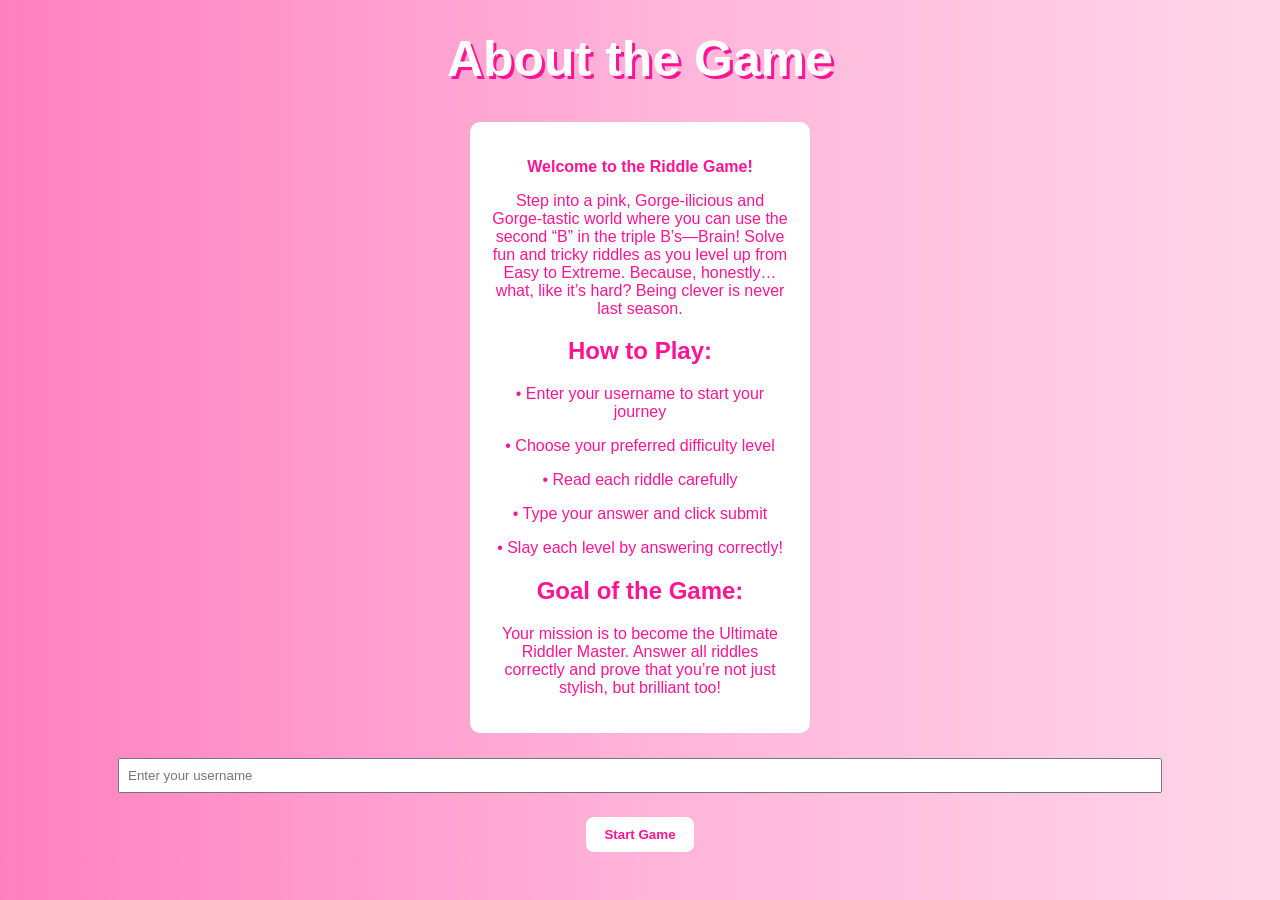
==== about.html @ 6e07c2cc "Add files via upload" ====
<!DOCTYPE html>
<html>
<head>
    <title>About</title>
    <link rel="stylesheet" href="style.css">
</head>
<body>
    <h1>About the Game</h1>

    <div class="game-card">
        <p><b>Welcome to the Riddle Game!</b></p>
        <p>Step into a pink, Gorge-ilicious and Gorge-tastic world where you can use the second “B” in the triple B’s—Brain! Solve fun and tricky riddles as you level up from Easy to Extreme. Because, honestly… what, like it’s hard? Being clever is never last season.</p>

        <h2>How to Play:</h2>
        <p>• Enter your username to start your journey</p>
        <p>• Choose your preferred difficulty level</p>
        <p>• Read each riddle carefully</p>
        <p>• Type your answer and click submit</p>
        <p>• Slay each level by answering correctly!</p>

        <h2>Goal of the Game:</h2>
        <p>Your mission is to become the Ultimate Riddler Master. Answer all riddles correctly and prove that you’re not just stylish, but brilliant too!</p>
    </div>

    <input type="text" id="username" placeholder="Enter your username">
    <br><br>
    <button onclick="saveName()">Start Game</button>

    <script>
        function saveName() {
            let name = document.getElementById("username").value.trim();

            if (name === "") {
                alert("Please enter a username.");
                return;
            }

            if (name.includes(" ")) {
                alert("Username must not contain spaces.");
                return;
            }

            localStorage.setItem("username", name);
            alert("Welcome, " + name + "! Get ready to slay the riddles 💖");
            window.location.href = "index.html";
        }
    </script>
</body>
</html>
---- style.css ----
body {
    font-family: 'Poppins', sans-serif;
    text-align: center;
    background: linear-gradient(to left, #ffd6e8, #ffb3d9, #ff80bf);
    margin: 0;
    padding: 0;
    color: white;
}

h1 {
    font-size: 50px;
    font-weight: 800;
    margin-top: 30px;
    text-shadow: 3px 3px #ff1493;
}

button {
    padding: 10px 18px;
    margin: 6px;
    border-radius: 8px;
    border: none;
    background-color: white;
    color: #ff1493;
    font-weight: 600;
    cursor: pointer;
    transition: 0.3s;
}

button:hover {
    background-color: #ff69b4;
    transform: scale(1.1);
    color: white;
}

.container {
    margin: 30px auto;
}

.game-card {
    background-color: white;
    color: #ff1493;
    padding: 20px;
    margin: 15px auto;
    width: 300px;
    border-radius: 10px;
}

input {
    padding: 8px;
    margin-top: 10px;
    width: 80%;
}

.result {
    margin-top: 10px;
    font-weight: bold;
}
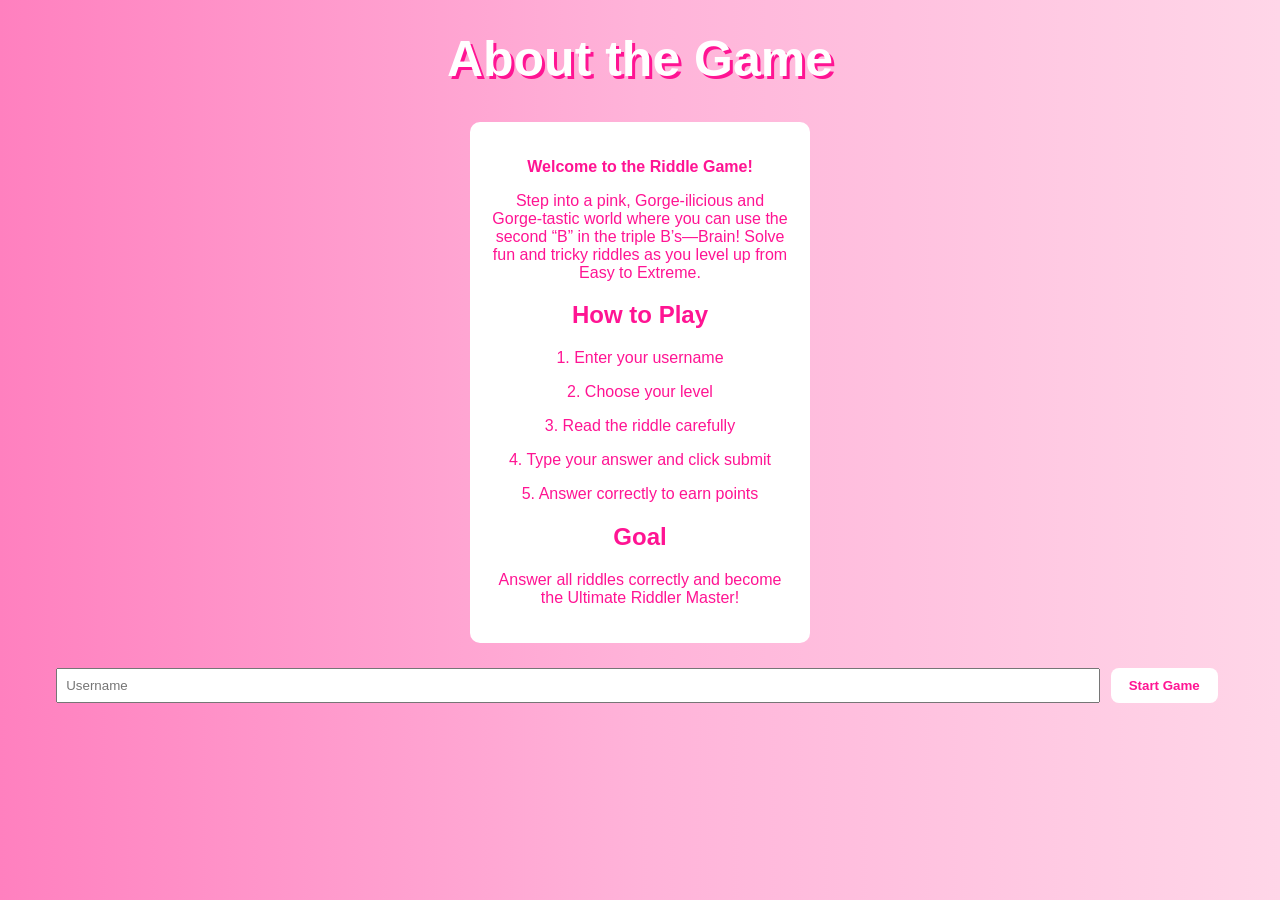
==== commit 91d85f67: "Add files via upload" ====
--- a/about.html
+++ b/about.html
@@ -1,7 +1,7 @@
 <!DOCTYPE html>
 <html>
 <head>
-    <title>About</title>
+    <title>About the Game</title>
     <link rel="stylesheet" href="style.css">
 </head>
 <body>
@@ -9,41 +9,41 @@
 
     <div class="game-card">
         <p><b>Welcome to the Riddle Game!</b></p>
-        <p>Step into a pink, Gorge-ilicious and Gorge-tastic world where you can use the second “B” in the triple B’s—Brain! Solve fun and tricky riddles as you level up from Easy to Extreme. Because, honestly… what, like it’s hard? Being clever is never last season.</p>
+        <p>Step into a pink, Gorge-ilicious and Gorge-tastic world where you can use the second “B” in the triple B’s—Brain! Solve fun and tricky riddles as you level up from Easy to Extreme.</p>
 
-        <h2>How to Play:</h2>
-        <p>• Enter your username to start your journey</p>
-        <p>• Choose your preferred difficulty level</p>
-        <p>• Read each riddle carefully</p>
-        <p>• Type your answer and click submit</p>
-        <p>• Slay each level by answering correctly!</p>
+        <h2>How to Play</h2>
+        <p>1. Enter your username</p>
+        <p>2. Choose your level</p>
+        <p>3. Read the riddle carefully</p>
+        <p>4. Type your answer and click submit</p>
+        <p>5. Answer correctly to earn points</p>
 
-        <h2>Goal of the Game:</h2>
-        <p>Your mission is to become the Ultimate Riddler Master. Answer all riddles correctly and prove that you’re not just stylish, but brilliant too!</p>
+        <h2>Goal</h2>
+        <p>Answer all riddles correctly and become the Ultimate Riddler Master!</p>
     </div>
 
-    <input type="text" id="username" placeholder="Enter your username">
-    <br><br>
+    <input type="text" id="username" placeholder="Username">
     <button onclick="saveName()">Start Game</button>
 
     <script>
         function saveName() {
-            let name = document.getElementById("username").value.trim();
+            let name = document.getElementById("username").value;
+            let rule = /^[A-Za-z0-9_]+$/;
 
-            if (name === "") {
-                alert("Please enter a username.");
-                return;
-            }
-
-            if (name.includes(" ")) {
-                alert("Username must not contain spaces.");
+            if (!rule.test(name)) {
+                alert("Use letters, numbers, and underscores only !");
                 return;
             }
 
             localStorage.setItem("username", name);
-            alert("Welcome, " + name + "! Get ready to slay the riddles 💖");
             window.location.href = "index.html";
+        }
+
+        let oldName = localStorage.getItem("username");
+        if (oldName) {
+            document.write("<p>Welcome back, " + oldName + "!</p>");
         }
     </script>
 </body>
 </html>
+
